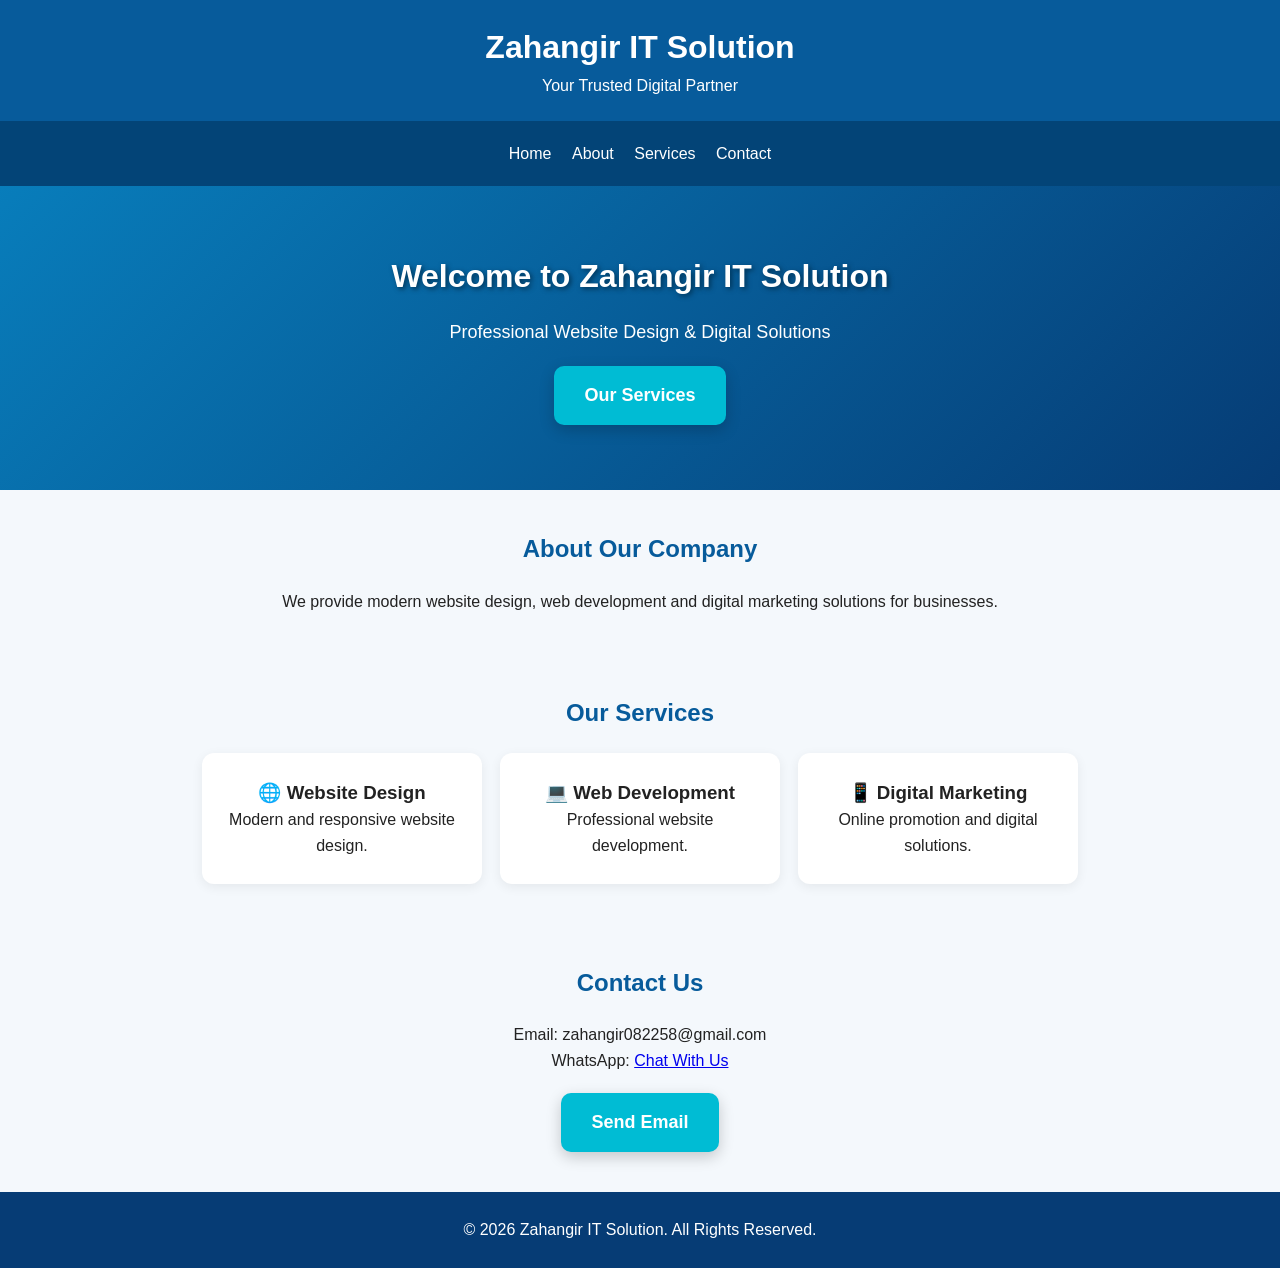
==== business.html @ 8c672fc2 "Add files via upload" ====
<!DOCTYPE html>
<html lang="en">
<head>
<meta charset="UTF-8">
<meta name="viewport" content="width=device-width, initial-scale=1.0">
<title>Zahangir IT Solution | Business</title>
<style>
* {
  margin: 0;
  padding: 0;
  box-sizing: border-box;
}
body {
  font-family: Arial, sans-serif;
  background: #f4f8fc;
  color: #222;
  line-height: 1.6;
}
header {
  background: #075b9b;
  color: white;
  padding: 22px 15px;
  text-align: center;
}
nav {
  background: #034477;
  padding: 12px;
  text-align: center;
}
nav a {
  color: white;
  text-decoration: none;
  margin: 8px;
  display: inline-block;
}
.hero {
  background: linear-gradient(135deg,#087dbb,#063c75);
  color: white;
  text-align: center;
  padding: 65px 20px;
}
.hero h2 {
    font-size: 32px;
    margin-bottom: 15px;
    color: #ffffff !important;
    -webkit-text-fill-color: #ffffff !important;
}
.hero p {
  font-size: 18px;
}
 
.btn {
    display: inline-block;
    background: #00bcd4;
    color: white;
    padding: 15px 30px;
    border-radius: 10px;
    text-decoration: none;
    font-weight: bold;
    font-size: 18px;
    margin-top: 20px;
    box-shadow: 0 5px 15px rgba(0,0,0,0.2);
    transition: 0.3s;
}

.btn:hover {
    background: #0756a5;
    transform: translateY(-3px);
}

section {
  padding: 40px 20px;
  text-align: center;
}
h2 {
  color: #075b9b;
  margin-bottom: 20px;
}
.services {
  display: flex;
  flex-wrap: wrap;
  justify-content: center;
  gap: 18px;
}
.service {
  background: white;
  padding: 25px;
  border-radius: 12px;
  width: 280px;
  box-shadow: 0 3px 12px #0001;
}
 
/* Service Card Animation */
.service {
    transition: all 0.4s ease;
    cursor: pointer;
}

.service:hover {
    transform: translateY(-10px);
    box-shadow: 0 12px 25px rgba(0,0,0,0.15);
}

footer {
  background: #063c75;
  color: white;
  padding: 25px;
  text-align: center;
}
 #home.hero h2 {
    color: #ffffff !important;
    -webkit-text-fill-color: #ffffff !important;
    opacity: 1 !important;
    visibility: visible !important;
    text-shadow: 2px 2px 5px #003355 !important;
 }
</style>
</head>
<body>

<header>
<h1>Zahangir IT Solution</h1>
<p>Your Trusted Digital Partner</p>
</header>

<nav>
<a href="#home">Home</a>
<a href="#about">About</a>
<a href="#services">Services</a>
<a href="#contact">Contact</a>
</nav>

<div class="hero" id="home">
<h2>Welcome to Zahangir IT Solution</h2>
<p>Professional Website Design & Digital Solutions</p>
<a href="#services" class="btn">Our Services</a>
</div>

<section id="about">
<h2>About Our Company</h2>
<p>We provide modern website design, web development
and digital marketing solutions for businesses.</p>
</section>

<section id="services">
<h2>Our Services</h2>
<div class="services">
<div class="service">
<h3>🌐 Website Design</h3>
<p>Modern and responsive website design.</p>
</div>
<div class="service">
<h3>💻 Web Development</h3>
<p>Professional website development.</p>
</div>
<div class="service">
<h3>📱 Digital Marketing</h3>
<p>Online promotion and digital solutions.</p>
</div>
</div>
</section>

<section id="contact">
<h2>Contact Us</h2>
<p>Email: zahangir082258@gmail.com</p>
<p>
  WhatsApp:
  <a href="https://wa.me/8801717965122" target="_blank">
    Chat With Us
  </a>
</p>
<a class="btn" href="mailto:zahangir082258@gmail.com">
Send Email
</a>
</section>

<footer>
<p>© 2026 Zahangir IT Solution. All Rights Reserved.</p>
</footer>

</body>
</html>
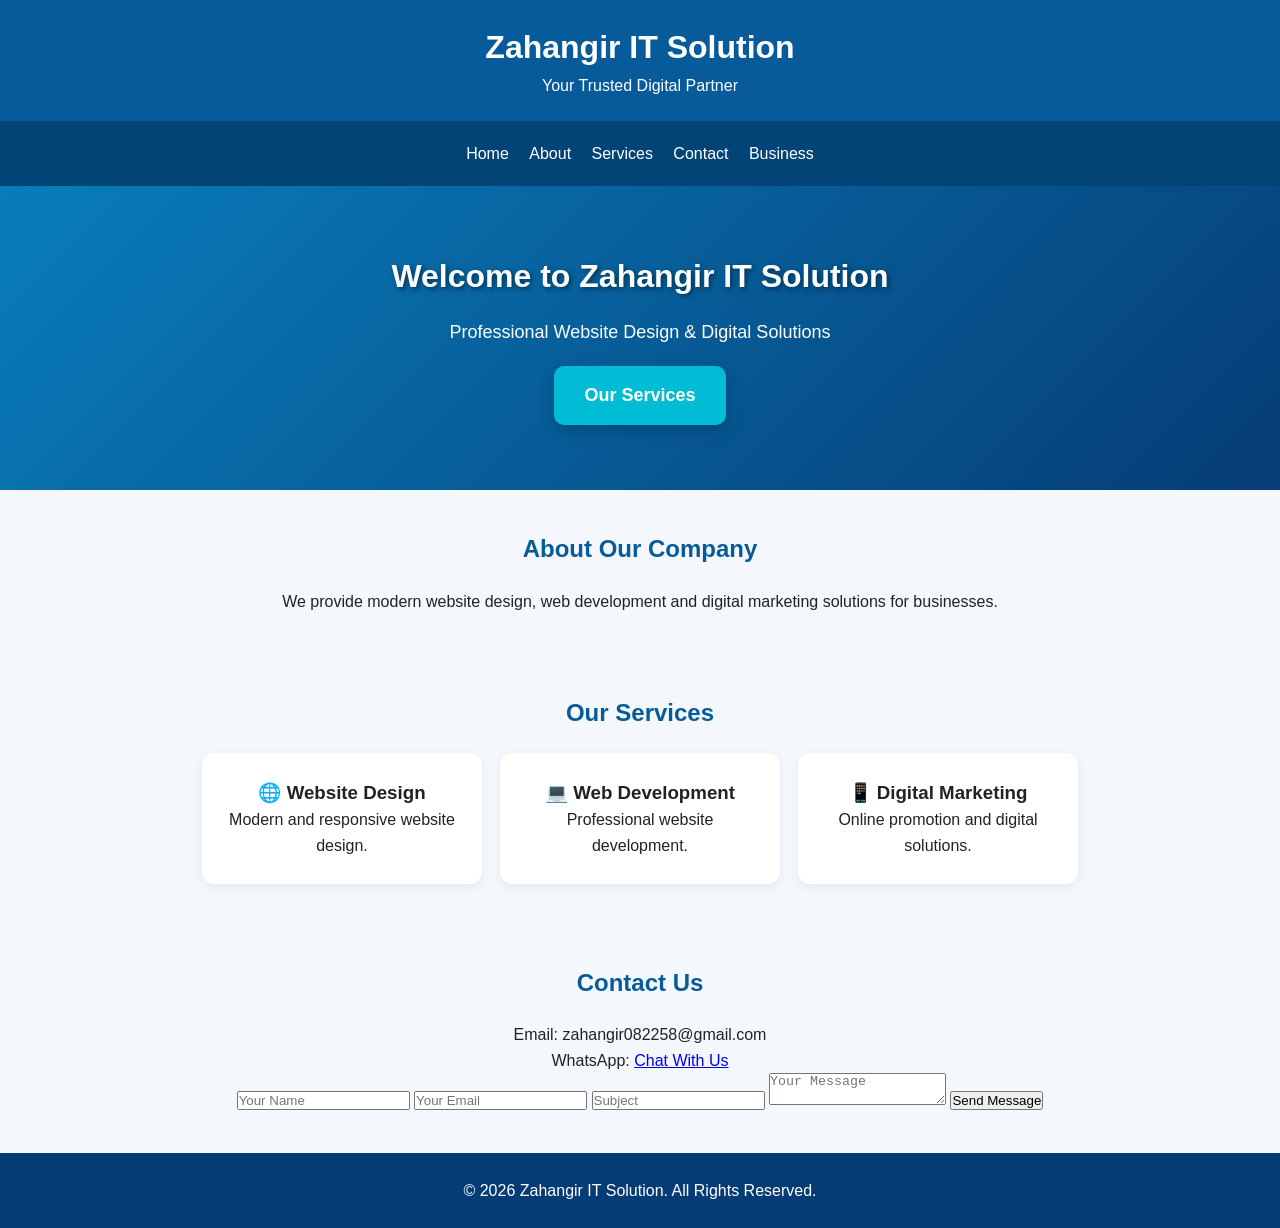
==== commit 0aa8f673: "Add files via upload" ====
--- a/business.html
+++ b/business.html
@@ -129,6 +129,7 @@
 <a href="#about">About</a>
 <a href="#services">Services</a>
 <a href="#contact">Contact</a>
+ <a href="business.html">Business</a>
 </nav>
 
 <div class="hero" id="home">
@@ -162,18 +163,41 @@
 </section>
 
 <section id="contact">
-<h2>Contact Us</h2>
-<p>Email: zahangir082258@gmail.com</p>
-<p>
-  WhatsApp:
-  <a href="https://wa.me/8801717965122" target="_blank">
-    Chat With Us
-  </a>
-</p>
-<a class="btn" href="mailto:zahangir082258@gmail.com">
-Send Email
-</a>
+  <h2>Contact Us</h2>
+
+  <p>Email: zahangir082258@gmail.com</p>
+
+  <p>
+    WhatsApp:
+    <a href="https://wa.me/8801717965122"
+       target="_blank">
+      Chat With Us
+    </a>
+  </p>
+
+  <form action="https://formsubmit.co/zahangir082258@gmail.com"
+        method="POST">
+
+    <input type="hidden" name="_subject"
+           value="New Business Website Message">
+
+    <input type="text" name="name"
+           placeholder="Your Name" required>
+
+    <input type="email" name="email"
+           placeholder="Your Email" required>
+
+    <input type="text" name="subject"
+           placeholder="Subject" required>
+
+    <textarea name="message"
+              placeholder="Your Message"
+              required></textarea>
+
+    <button type="submit">Send Message</button>
+  </form>
 </section>
+
 
 <footer>
 <p>© 2026 Zahangir IT Solution. All Rights Reserved.</p>
